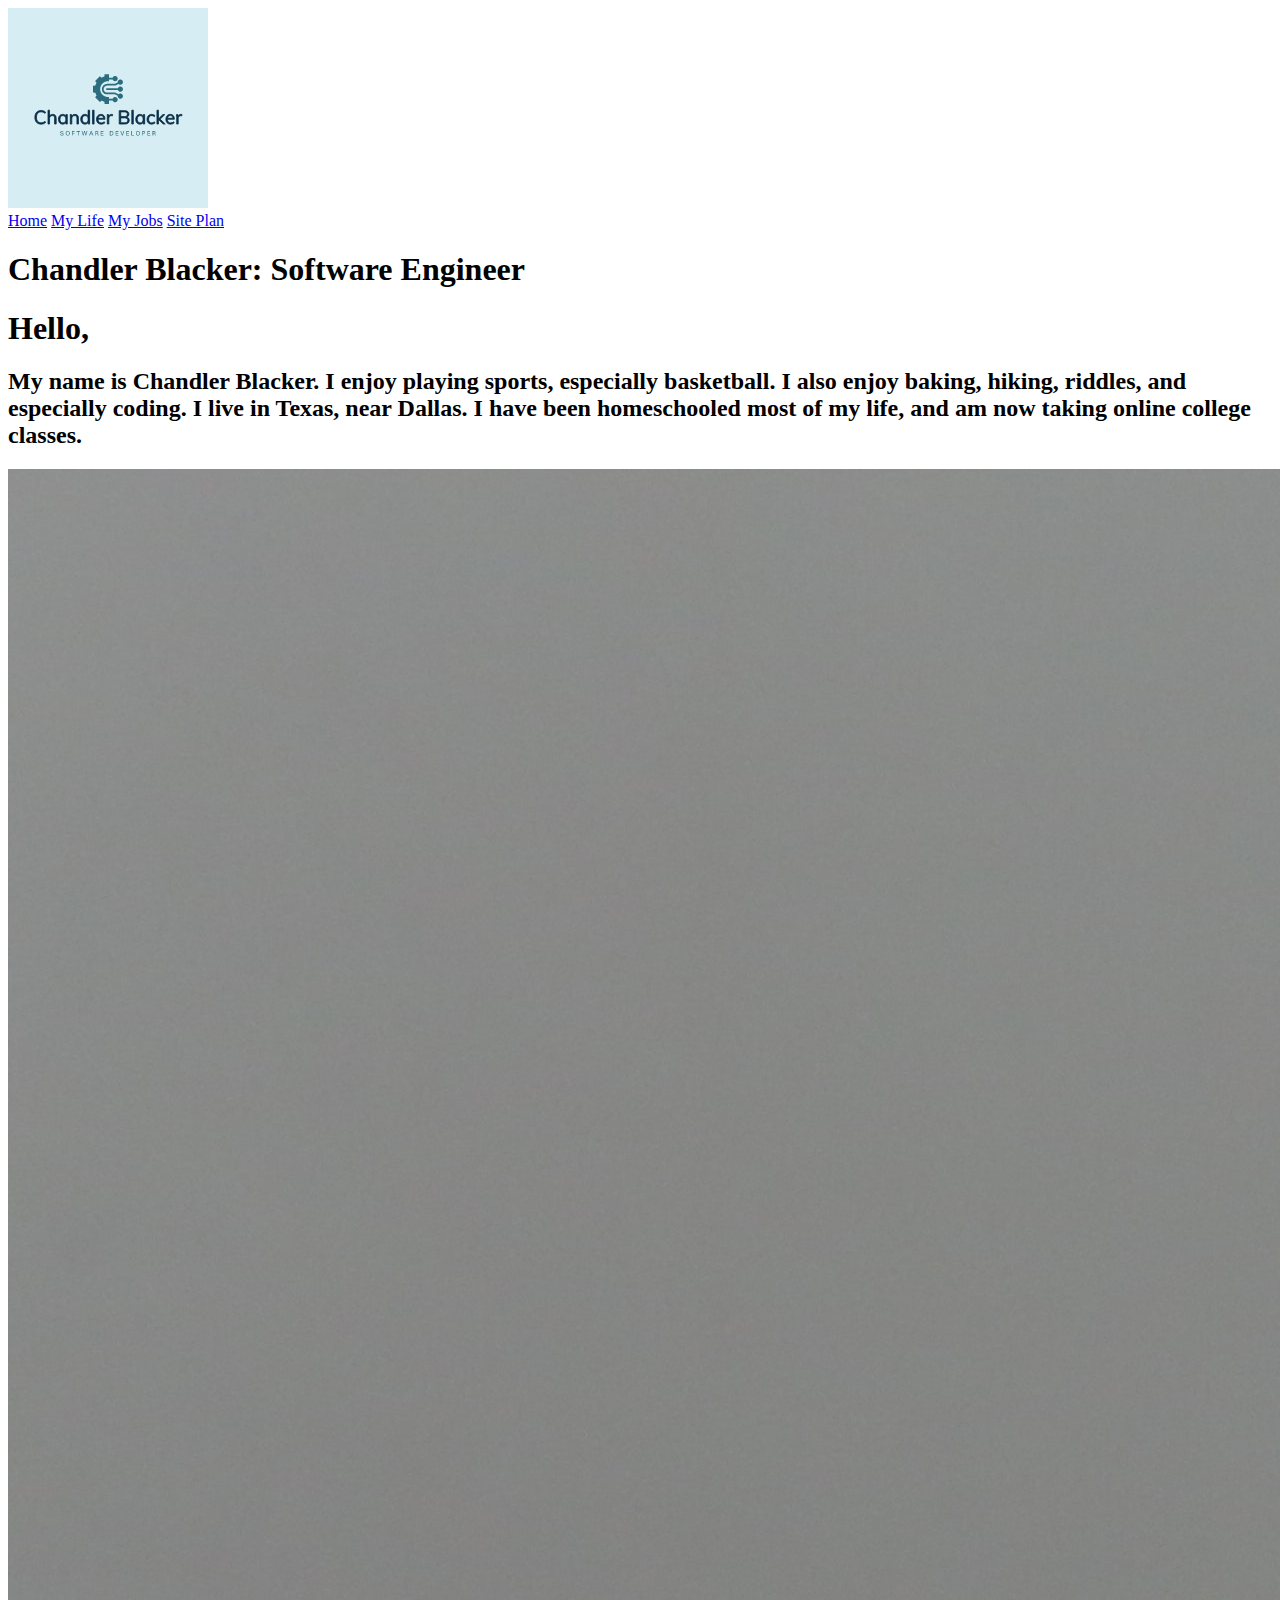
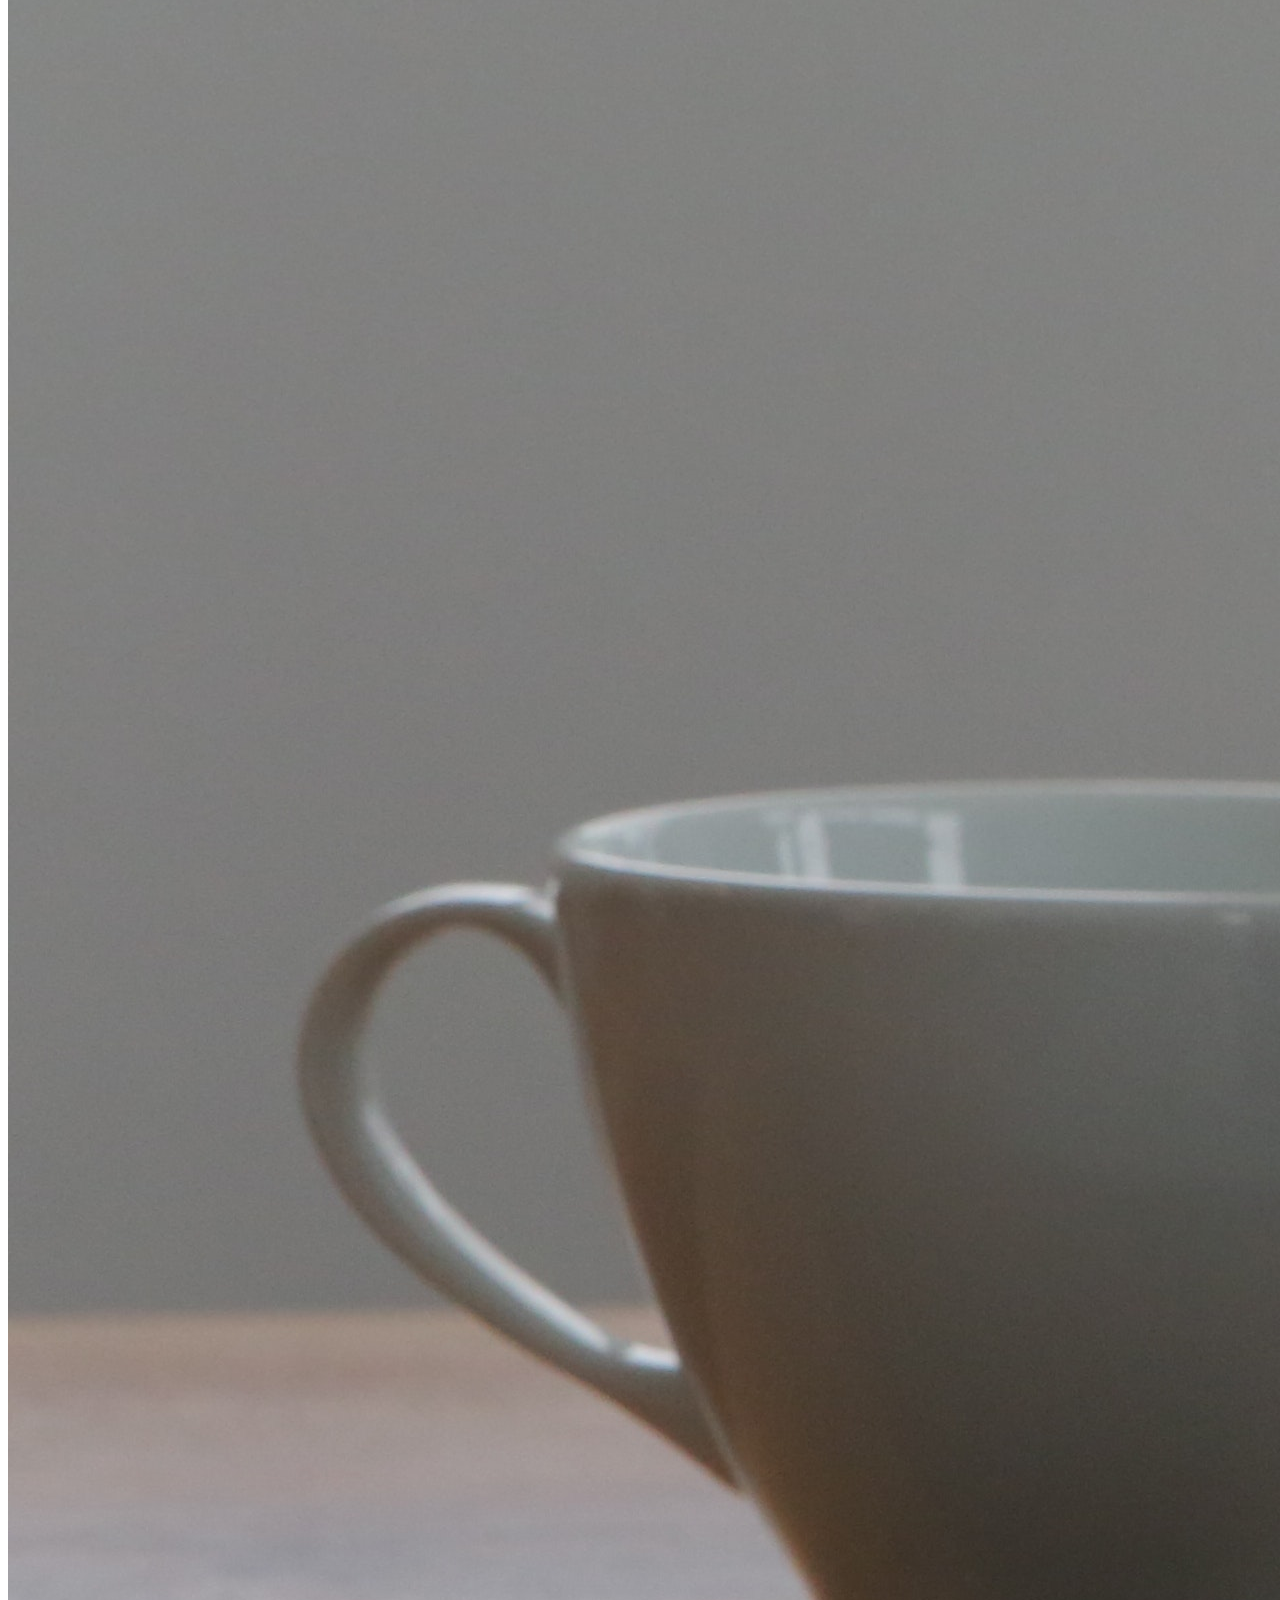
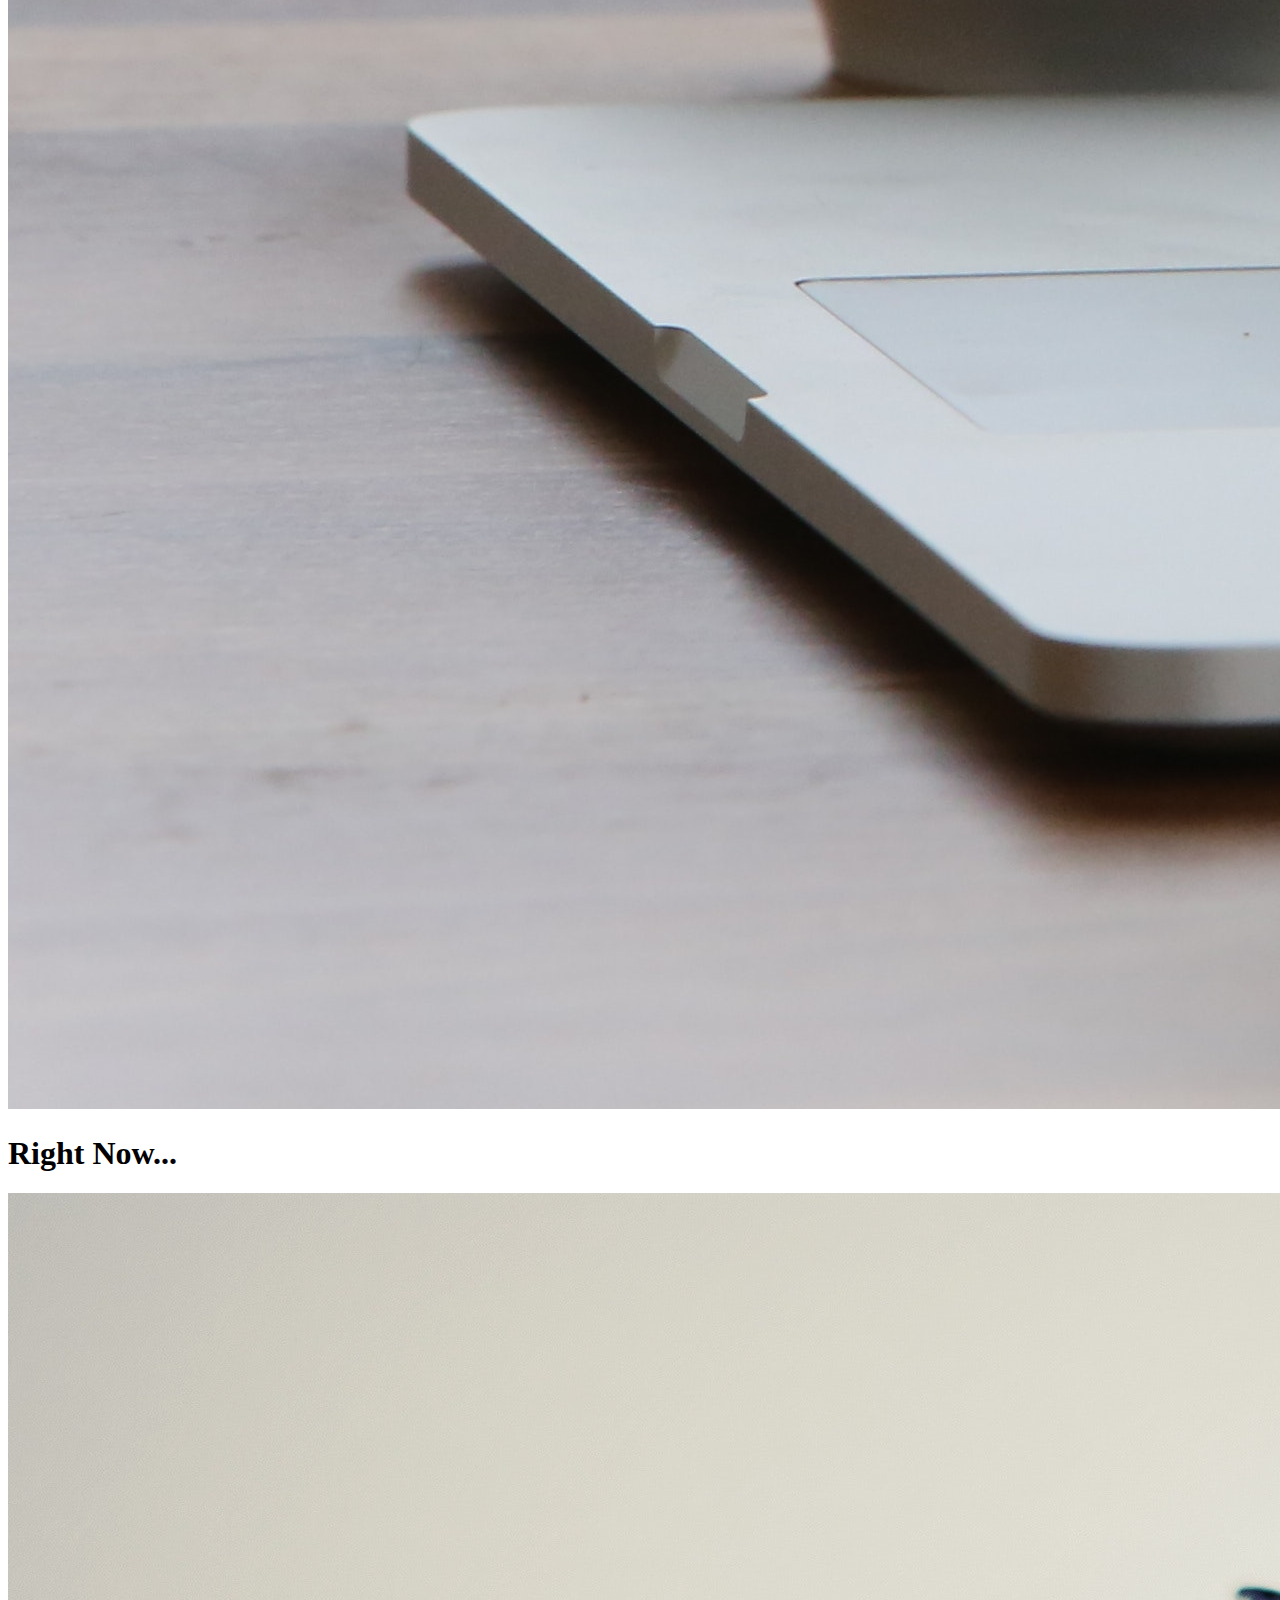
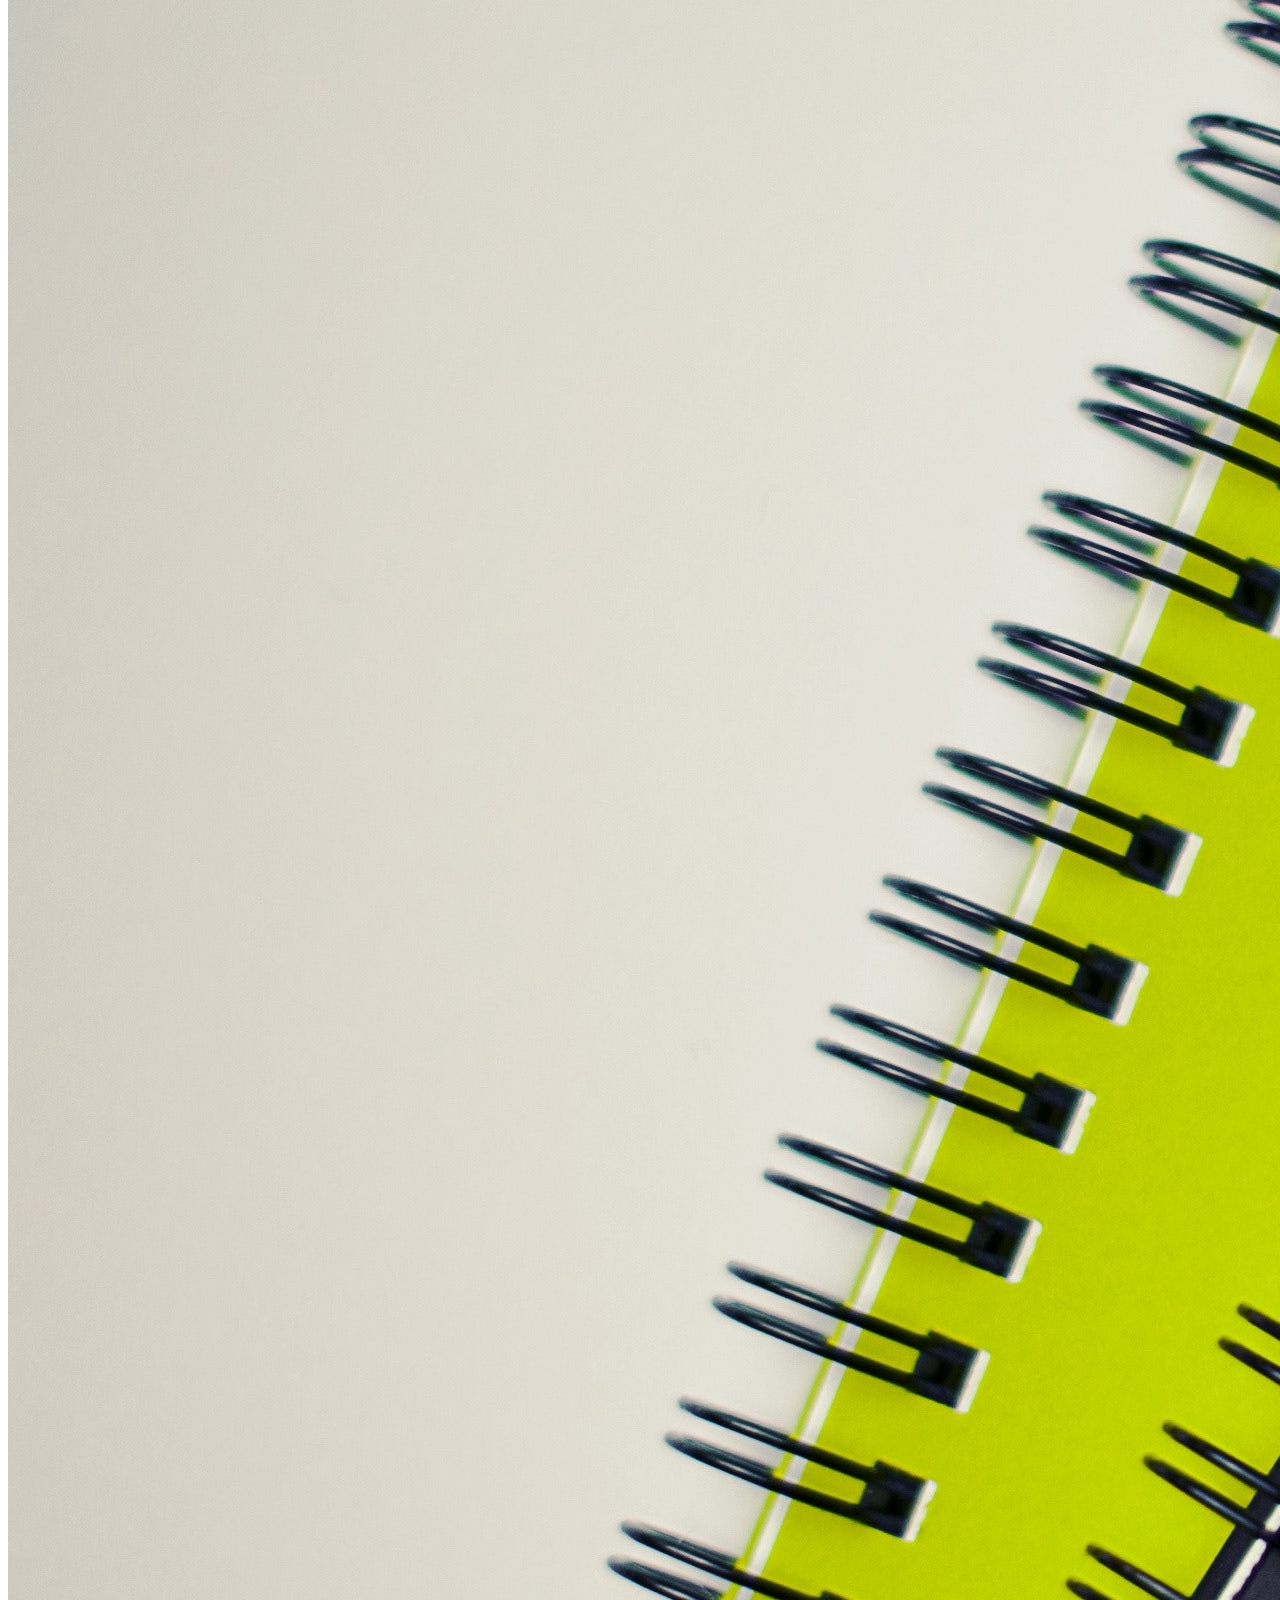
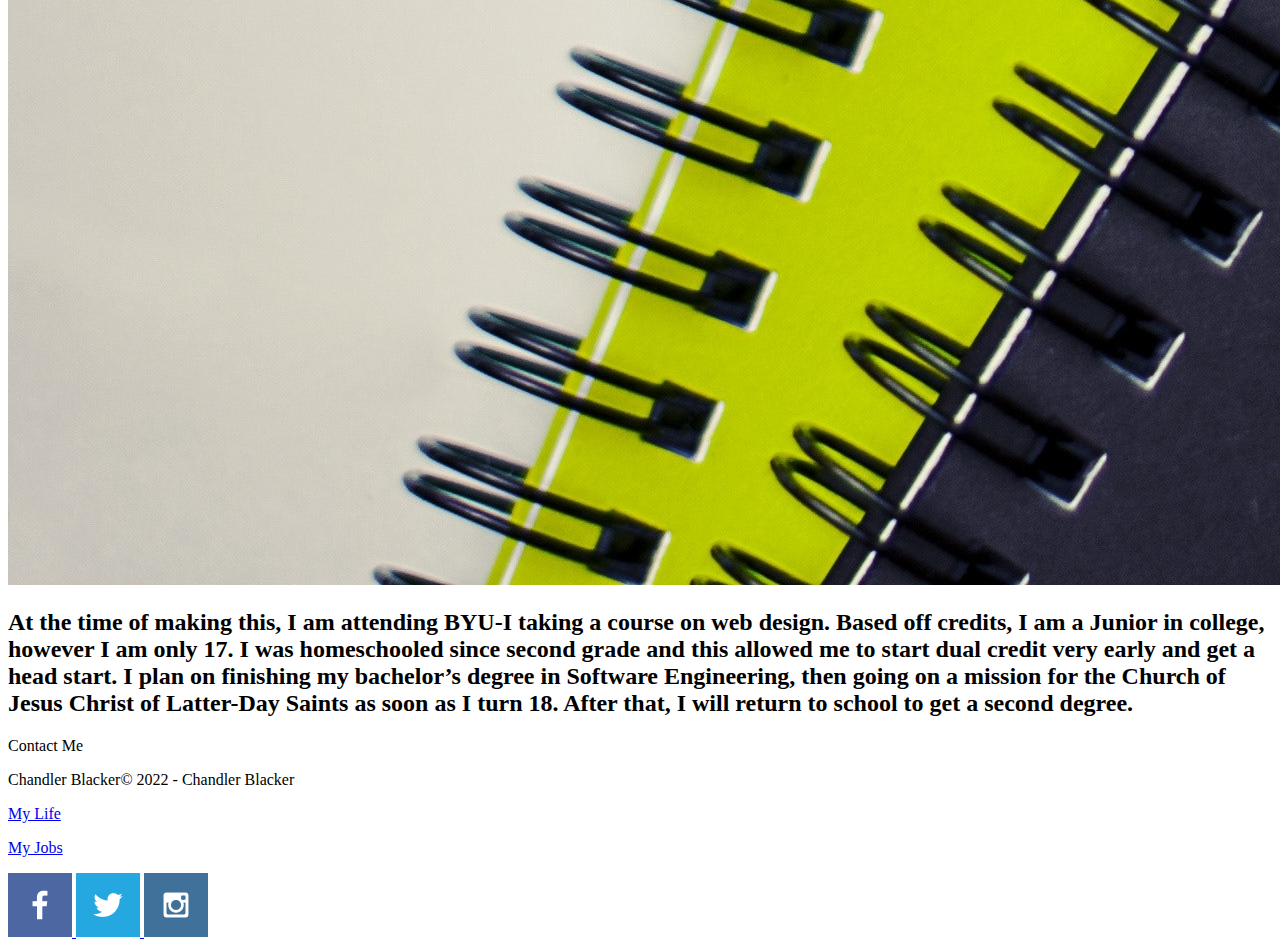
==== portfolio/index.html @ e187639e "Add files via upload" ====
<!DOCTYPE html>
<html lang="en">
<head>
  <meta charset="UTF-8">
  <meta http-equiv="X-UA-Compatible" content="IE=edge">
  <meta name="viewport" content="width=device-width, initial-scale=1.0">
  <title>Chandler Blacker Portfolio | Home</title>
  <link rel="stylesheet" href="styles/style.css">
</head>
<body>
  <div id="content">
    <header> 
      <a id="logo_link" href="index.html">
          <img class="logo" src="images/logo.png" alt="Chandler Blacker Logo">
      </a>
      <nav>
        <a href="index.html">Home</a>
        <a href="my-life.html">My Life</a>
        <a href="my-jobs.html">My Jobs</a>
        <a href="site-plan.html">Site Plan</a>
      </nav>
    </header>
    <section>
        <h1 class = 'home-title'> Chandler Blacker: Software Engineer</h1>
    </section>
    <section class = 'hello'>
        <h1 class = 'hello-title'> Hello,</h1>
        <h2 class = 'hello-text'> My name is Chandler Blacker. I enjoy playing sports, especially basketball. I also enjoy baking, hiking, riddles, and especially coding. I live in Texas, near Dallas. I have been homeschooled most of my life, and am now taking online college classes. </h2>
        <img class = 'hello-img' src="images/laptop.jpg" alt="laptop on desk">
    </section>
    <section class = 'school'>
        <h1 class = 'school-title'>Right Now...</h1>
        <img class = 'school-img' src="images/notebooks.jpg" alt="notebooks">
        <h2 class = 'school-text'>  At the time of making this, I am attending BYU-I taking a course on web design. Based off credits, I am a Junior in college, however I am only 17. I was homeschooled since second grade and this allowed me to start dual credit very early and get a head start. I plan on finishing my bachelor’s degree in Software Engineering, then going on a mission for the Church of Jesus Christ of Latter-Day Saints as soon as I turn 18. After that, I will return to school to get a second degree.</h2>
    </section>
    </main>
    <footer>
      <p> Contact Me</p>
      <p> Chandler Blacker&copy; 2022 - Chandler Blacker</p>
      <p><a href="my-life.html">My Life</a></p>
      <p><a href="my-jobs.html">My Jobs</a></p>
      <div class="social">
          <a href="https://facebook.com" target="_blank">
              <img src="images/facebook.png" alt="fb icon">
          </a>
          <a href="https://twitter.com" target="_blank">
              <img src="images/twitter.png" alt="twitter icon">
          </a>
          <a href="https://instagram.com" target="_blank">
              <img src="images/instagram.png" alt="instagram icon">
          </a>
      </div>
    </footer>
  </div>
</body>
</html>
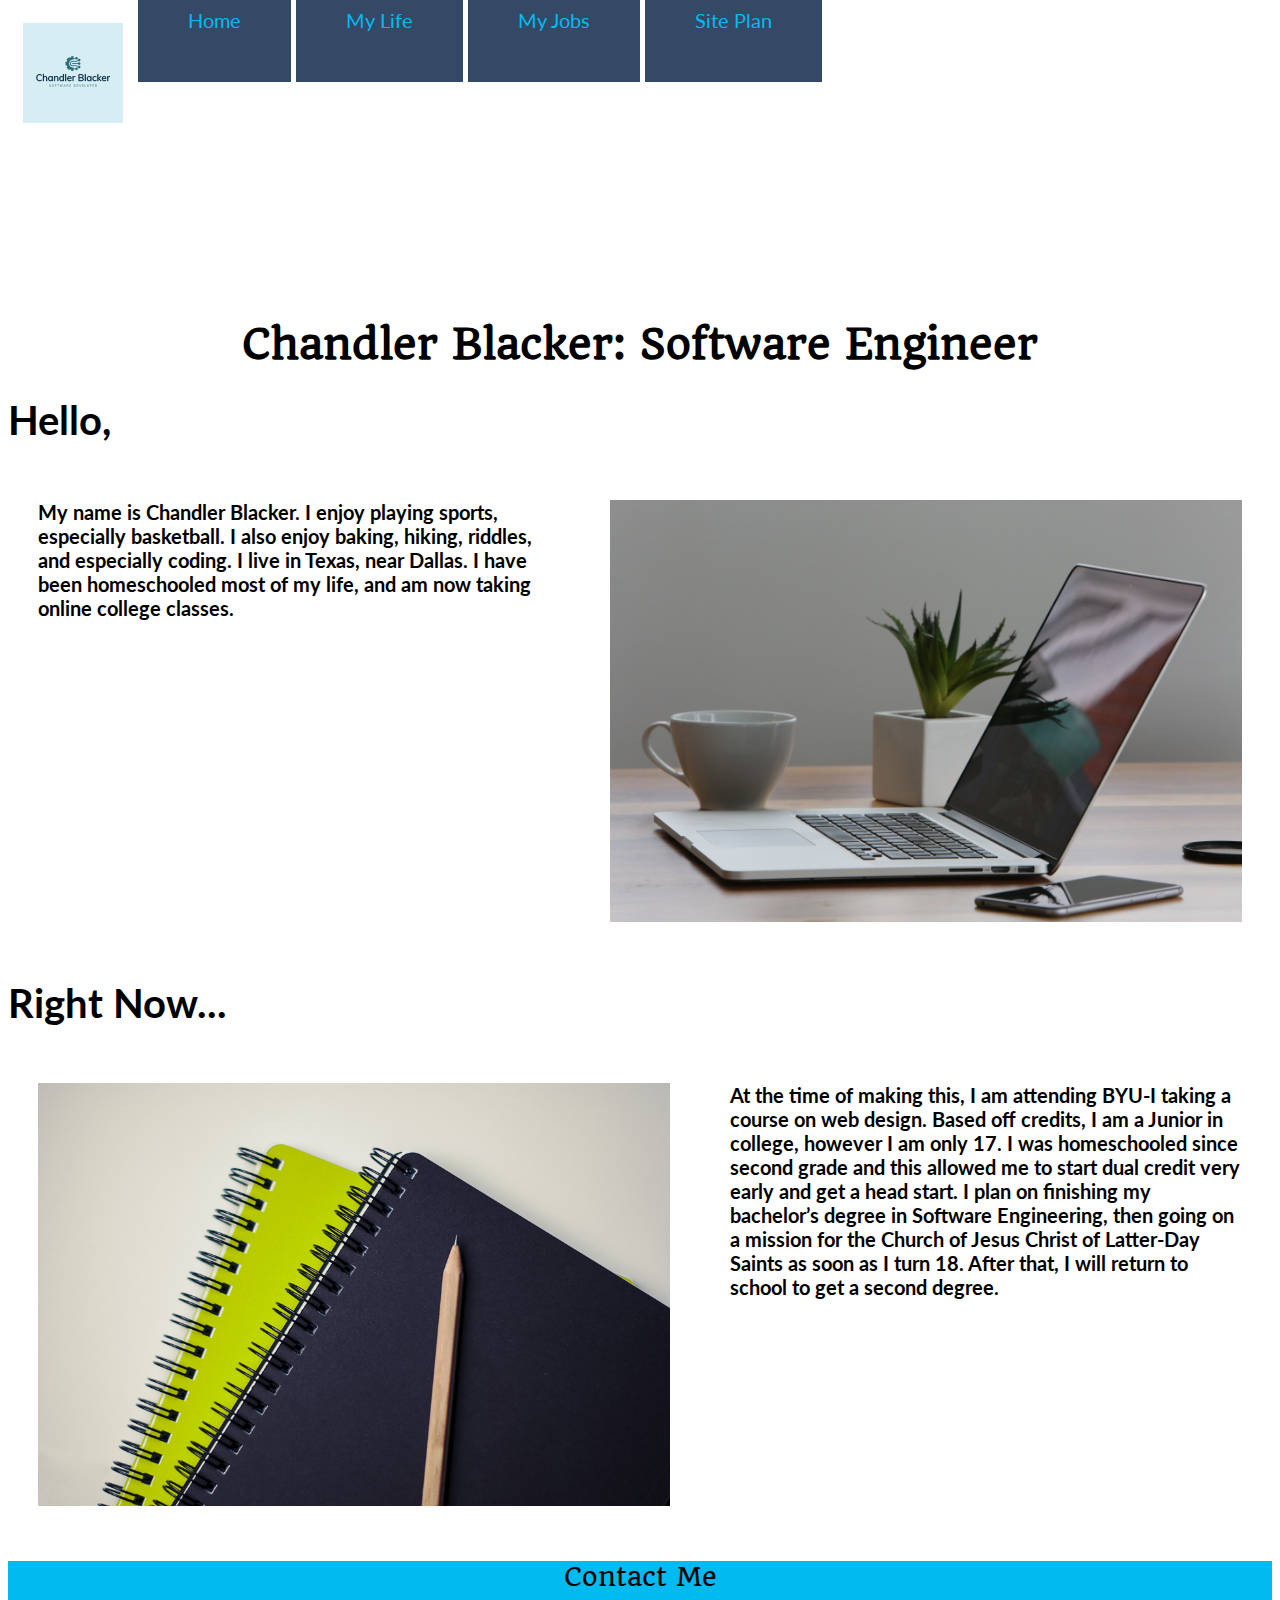
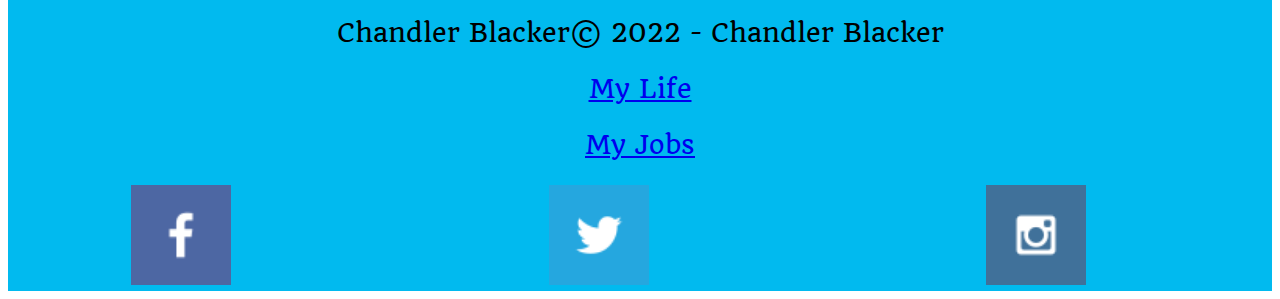
==== commit 78f84547: "Add files via upload" ====
--- a/portfolio/index.html
+++ b/portfolio/index.html
@@ -23,31 +23,30 @@
     <section>
         <h1 class = 'home-title'> Chandler Blacker: Software Engineer</h1>
     </section>
+    <h1 class = 'hello-title'> Hello,</h1>
     <section class = 'hello'>
-        <h1 class = 'hello-title'> Hello,</h1>
         <h2 class = 'hello-text'> My name is Chandler Blacker. I enjoy playing sports, especially basketball. I also enjoy baking, hiking, riddles, and especially coding. I live in Texas, near Dallas. I have been homeschooled most of my life, and am now taking online college classes. </h2>
         <img class = 'hello-img' src="images/laptop.jpg" alt="laptop on desk">
     </section>
-    <section class = 'school'>
-        <h1 class = 'school-title'>Right Now...</h1>
+    <h1 class = 'school-title'>Right Now...</h1>
+    <section class = 'school'>    
         <img class = 'school-img' src="images/notebooks.jpg" alt="notebooks">
         <h2 class = 'school-text'>  At the time of making this, I am attending BYU-I taking a course on web design. Based off credits, I am a Junior in college, however I am only 17. I was homeschooled since second grade and this allowed me to start dual credit very early and get a head start. I plan on finishing my bachelor’s degree in Software Engineering, then going on a mission for the Church of Jesus Christ of Latter-Day Saints as soon as I turn 18. After that, I will return to school to get a second degree.</h2>
     </section>
-    </main>
     <footer>
-      <p> Contact Me</p>
+      <p class = contact> Contact Me</p>
       <p> Chandler Blacker&copy; 2022 - Chandler Blacker</p>
       <p><a href="my-life.html">My Life</a></p>
       <p><a href="my-jobs.html">My Jobs</a></p>
       <div class="social">
           <a href="https://facebook.com" target="_blank">
-              <img src="images/facebook.png" alt="fb icon">
+              <img class = face src="images/facebook.png" alt="fb icon">
           </a>
-          <a href="https://twitter.com" target="_blank">
-              <img src="images/twitter.png" alt="twitter icon">
+          <a  href="https://twitter.com" target="_blank">
+              <img class = twit src="images/twitter.png" alt="twitter icon">
           </a>
-          <a href="https://instagram.com" target="_blank">
-              <img src="images/instagram.png" alt="instagram icon">
+          <a class = inst href="https://instagram.com" target="_blank">
+              <img class = inst src="images/instagram.png" alt="instagram icon">
           </a>
       </div>
     </footer>
--- a/portfolio/styles/style.css
+++ b/portfolio/styles/style.css
@@ -0,0 +1,84 @@
+@import url('https://fonts.googleapis.com/css?family=Quando|Lato');
+.logo {
+    width: 100px;
+    margin: 15px;
+}
+nav a{
+    text-align: center;
+    color: #01BAEF;
+    text-decoration: none;
+    padding: 50px;
+    background-color: #344966;
+    width: 80px;
+}
+nav a:hover {
+    background-color: #0CBABA;
+    color: white;
+}
+#content{
+    max-width: 1600px;
+    margin: 0 auto;
+    font-family: 'Lato', Tahoma, sans-serif;
+    font-size: 20px
+}
+img {
+    width: 350px;
+}
+header {
+    display:flex;
+}
+.home-title{
+    text-align: center;
+    padding-top: 150px;
+    font-family: 'Quando', Tahoma, sans-serif;
+}
+.hello-text{
+    font-size: 20px;
+    width: 50%;
+    margin: 30px
+}
+.hello{
+    display: flex;
+}
+.hello-img{
+    width: 50%;
+    margin: 30px
+}
+.school-text{
+    font-size: 20px;
+    width: 50%;
+    margin: 30px
+}
+.school{
+    display: flex;
+}
+.school-img{
+    width: 50%;
+    margin: 30px
+}
+footer{
+    background-color: #01BAEF;
+    text-align: center;
+    font-size: 25px;
+    font-family: 'Quando', Tahoma, sans-serif;
+}
+.social{
+    display: grid;
+    grid-template-columns: repeat(1fr, 7);
+    grid-template-rows: 1fr;
+}
+.face, .twit, .inst{
+    width: 100px;
+}
+.face{
+    grid-column: 2/3;
+    padding-left: 50px;
+}
+.twit{
+    grid-column: 5/6;
+    margin-left: 100%;
+}
+.inst{
+    grid-column: 6/7;
+    padding-right:40px;
+}